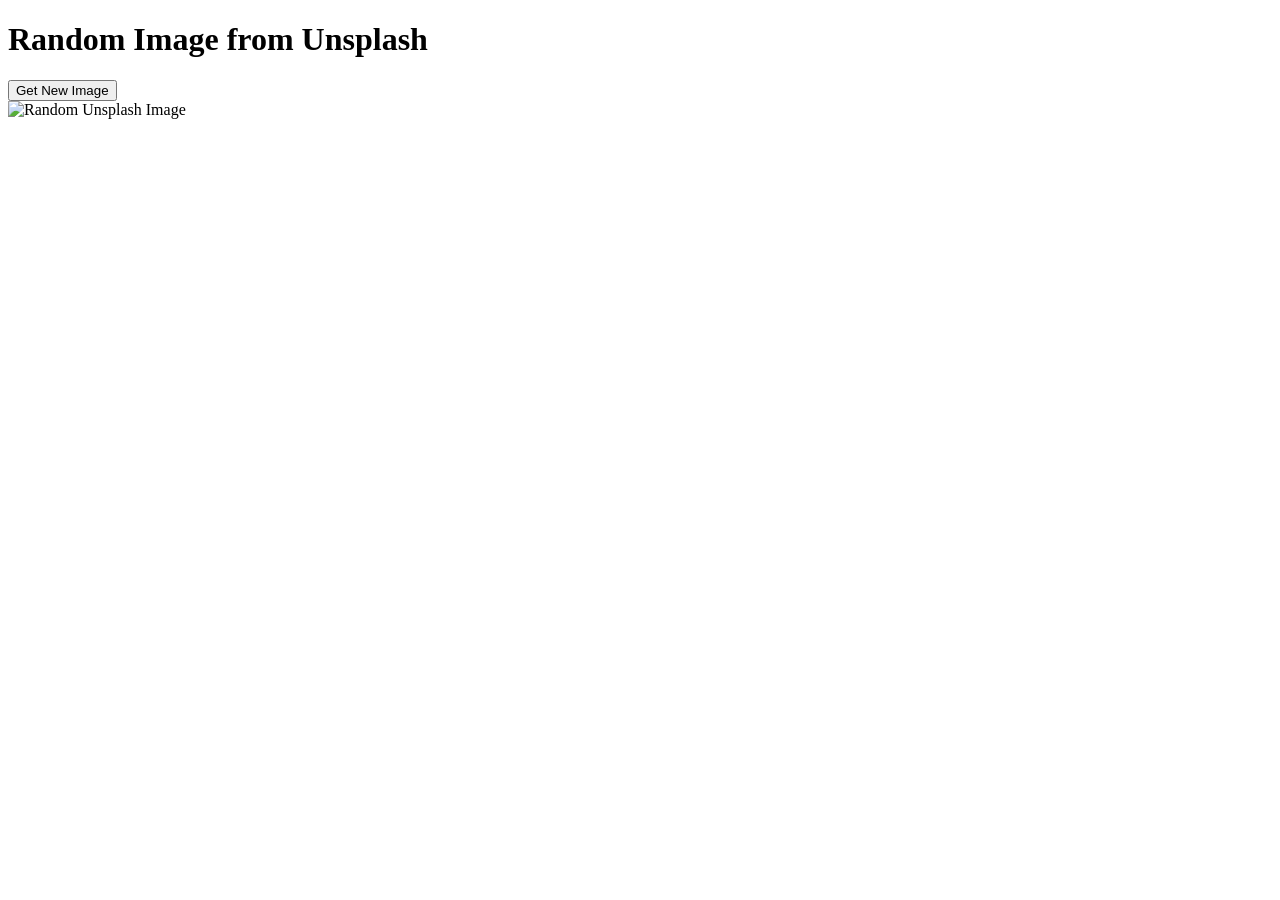
==== index.html @ 875b5807 "Update index.html" ====
<!DOCTYPE html>
<html lang="en">
<head>
    <meta charset="UTF-8">
    <meta name="viewport" content="width=device-width, initial-scale=1.0">
    <title>Random Image from Unsplash</title>
    <link rel="stylesheet" href="styles.css">
</head>
<body>
    <div class="container">
        <h1>Random Image from Unsplash</h1>
        <button id="newImageButton">Get New Image</button>
        <div id="imageContainer">
            <img id="randomImage" src="" alt="Random Unsplash Image">
        </div>
    </div>
    <script src="script.js"></script>
</body>
</html>
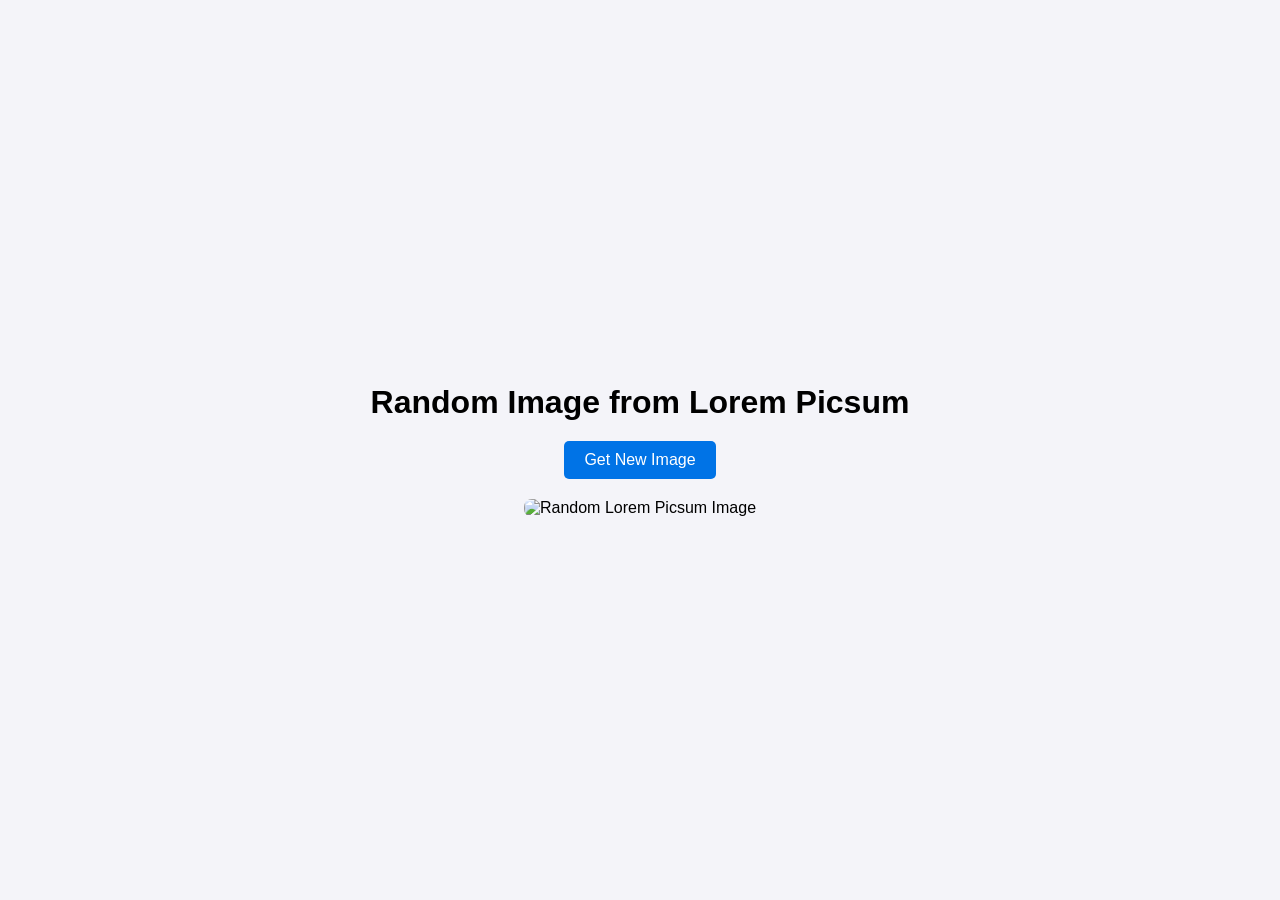
==== commit b2c67808: "Update index.html" ====
--- a/index.html
+++ b/index.html
@@ -3,15 +3,15 @@
 <head>
     <meta charset="UTF-8">
     <meta name="viewport" content="width=device-width, initial-scale=1.0">
-    <title>Random Image from Unsplash</title>
+    <title>Random Image from Lorem Picsum</title>
     <link rel="stylesheet" href="styles.css">
 </head>
 <body>
     <div class="container">
-        <h1>Random Image from Unsplash</h1>
+        <h1>Random Image from Lorem Picsum</h1>
         <button id="newImageButton">Get New Image</button>
         <div id="imageContainer">
-            <img id="randomImage" src="" alt="Random Unsplash Image">
+            <img id="randomImage" src="https://picsum.photos/400/300" alt="Random Lorem Picsum Image">
         </div>
     </div>
     <script src="script.js"></script>
--- a/styles.css
+++ b/styles.css
@@ -0,0 +1,49 @@
+* {
+    margin: 0;
+    padding: 0;
+    box-sizing: border-box;
+}
+
+body {
+    font-family: Arial, sans-serif;
+    background-color: #f4f4f9;
+    display: flex;
+    justify-content: center;
+    align-items: center;
+    height: 100vh;
+    margin: 0;
+}
+
+.container {
+    text-align: center;
+    max-width: 80%;
+}
+
+h1 {
+    font-size: 2rem;
+    margin-bottom: 20px;
+}
+
+button {
+    padding: 10px 20px;
+    background-color: #0073e6;
+    color: white;
+    border: none;
+    border-radius: 5px;
+    cursor: pointer;
+    font-size: 1rem;
+}
+
+button:hover {
+    background-color: #005bb5;
+}
+
+#imageContainer {
+    margin-top: 20px;
+}
+
+#randomImage {
+    max-width: 100%;
+    max-height: 400px;
+    border-radius: 8px;
+}
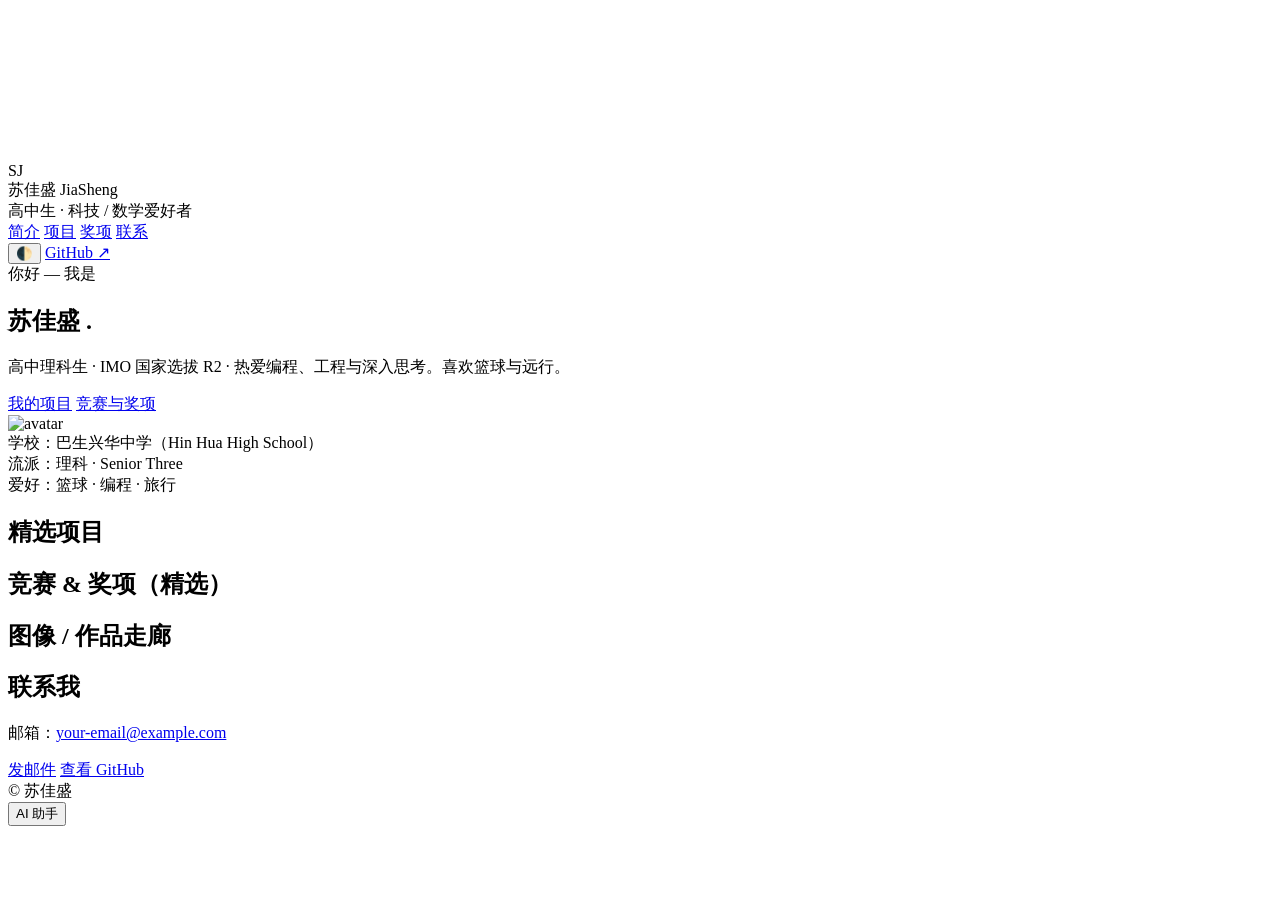
==== commit b64c8a3c: "Update index.html" ====
--- a/index.html
+++ b/index.html
@@ -1,19 +1,107 @@
-<!DOCTYPE html>
-<html lang="en">
+<!doctype html>
+<html lang="zh-Hans">
 <head>
-    <meta charset="UTF-8">
-    <meta name="viewport" content="width=device-width, initial-scale=1.0">
-    <title>Random Image from Lorem Picsum</title>
-    <link rel="stylesheet" href="styles.css">
+  <meta charset="utf-8" />
+  <meta name="viewport" content="width=device-width,initial-scale=1" />
+  <title>苏佳盛 — 科技 / 数学 / 创新</title>
+  <meta name="description" content="苏佳盛（JiaSheng）个人主页 — 科技、数学与项目。内置比赛资料 + AI 查询助手。" />
+  <link rel="stylesheet" href="style.css">
 </head>
 <body>
-    <div class="container">
-        <h1>Random Image from Lorem Picsum</h1>
-        <button id="newImageButton">Get New Image</button>
-        <div id="imageContainer">
-            <img id="randomImage" src="https://picsum.photos/400/300" alt="Random Lorem Picsum Image">
+  <canvas id="starfield"></canvas>
+
+  <header class="topbar">
+    <div class="brand">
+      <div class="logo-hex">SJ</div>
+      <div class="brand-text">
+        <div class="name">苏佳盛 <span class="alias">JiaSheng</span></div>
+        <div class="subtitle">高中生 · 科技 / 数学爱好者</div>
+      </div>
+    </div>
+
+    <nav class="nav">
+      <a href="#intro">简介</a>
+      <a href="#projects">项目</a>
+      <a href="#awards">奖项</a>
+      <a href="#contact">联系</a>
+    </nav>
+
+    <div class="top-actions">
+      <button id="themeToggle" title="切换亮/暗">🌓</button>
+      <a class="ghost-btn" href="https://github.com/refirgeratortoocold" target="_blank" rel="noopener">GitHub ↗</a>
+    </div>
+  </header>
+
+  <main>
+    <section id="hero" class="panel glass">
+      <div class="hero-left">
+        <div class="eyebrow">你好 — 我是</div>
+        <h1 class="headline">苏佳盛 <span class="neon">.</span></h1>
+        <p class="lead">高中理科生 · IMO 国家选拔 R2 · 热爱编程、工程与深入思考。喜欢篮球与远行。</p>
+        <div class="ctas">
+          <a class="btn" href="#projects">我的项目</a>
+          <a class="btn ghost" href="#awards">竞赛与奖项</a>
         </div>
+      </div>
+
+      <div class="hero-right">
+        <div class="avatar-shell" id="avatarShell">
+          <img id="avatarImg" src="assets/avatar.jpg" alt="avatar" />
+          <div class="glow"></div>
+        </div>
+        <div class="info-capsule glass small">
+          <div class="capsule-line">学校：巴生兴华中学（Hin Hua High School）</div>
+          <div class="capsule-line">流派：理科 · Senior Three</div>
+          <div class="capsule-line">爱好：篮球 · 编程 · 旅行</div>
+        </div>
+      </div>
+    </section>
+
+    <section id="projects" class="panel">
+      <h2 class="section-title">精选项目</h2>
+      <div id="projectsGrid" class="grid"></div>
+    </section>
+
+    <section id="awards" class="panel glass">
+      <h2 class="section-title">竞赛 & 奖项（精选）</h2>
+      <div id="timeline" class="timeline"></div>
+    </section>
+
+    <section id="gallery" class="panel">
+      <h2 class="section-title">图像 / 作品走廊</h2>
+      <div id="galleryGrid" class="grid"></div>
+    </section>
+
+    <section id="contact" class="panel glass">
+      <h2 class="section-title">联系我</h2>
+      <p>邮箱：<a id="mailLink" href="mailto:your-email@example.com">your-email@example.com</a></p>
+      <div class="contact-actions">
+        <a class="btn" href="mailto:your-email@example.com">发邮件</a>
+        <a class="btn ghost" href="https://github.com/refirgeratortoocold" target="_blank" rel="noopener">查看 GitHub</a>
+      </div>
+    </section>
+  </main>
+
+  <footer class="footer">
+    <div>© <span id="year"></span> 苏佳盛</div>
+  </footer>
+
+  <!-- AI Assistant floating button + modal -->
+  <button id="openAssistant" class="assistant-btn" title="问 AI：比赛 / 资料 / 解释">AI 助手</button>
+
+  <div id="assistantModal" class="assistant-modal" hidden>
+    <div class="assistant-header">
+      <div>AI 助手</div>
+      <button id="closeAssistant" title="关闭">✕</button>
     </div>
-    <script src="script.js"></script>
+    <div id="assistantMessages" class="assistant-messages" role="log" aria-live="polite"></div>
+
+    <div class="assistant-controls">
+      <input id="assistantInput" placeholder="问我关于比赛、规则、流程或任何你不懂的事项…" />
+      <button id="assistantSend" class="btn">发送</button>
+    </div>
+  </div>
+
+  <script src="script.js" defer></script>
 </body>
 </html>
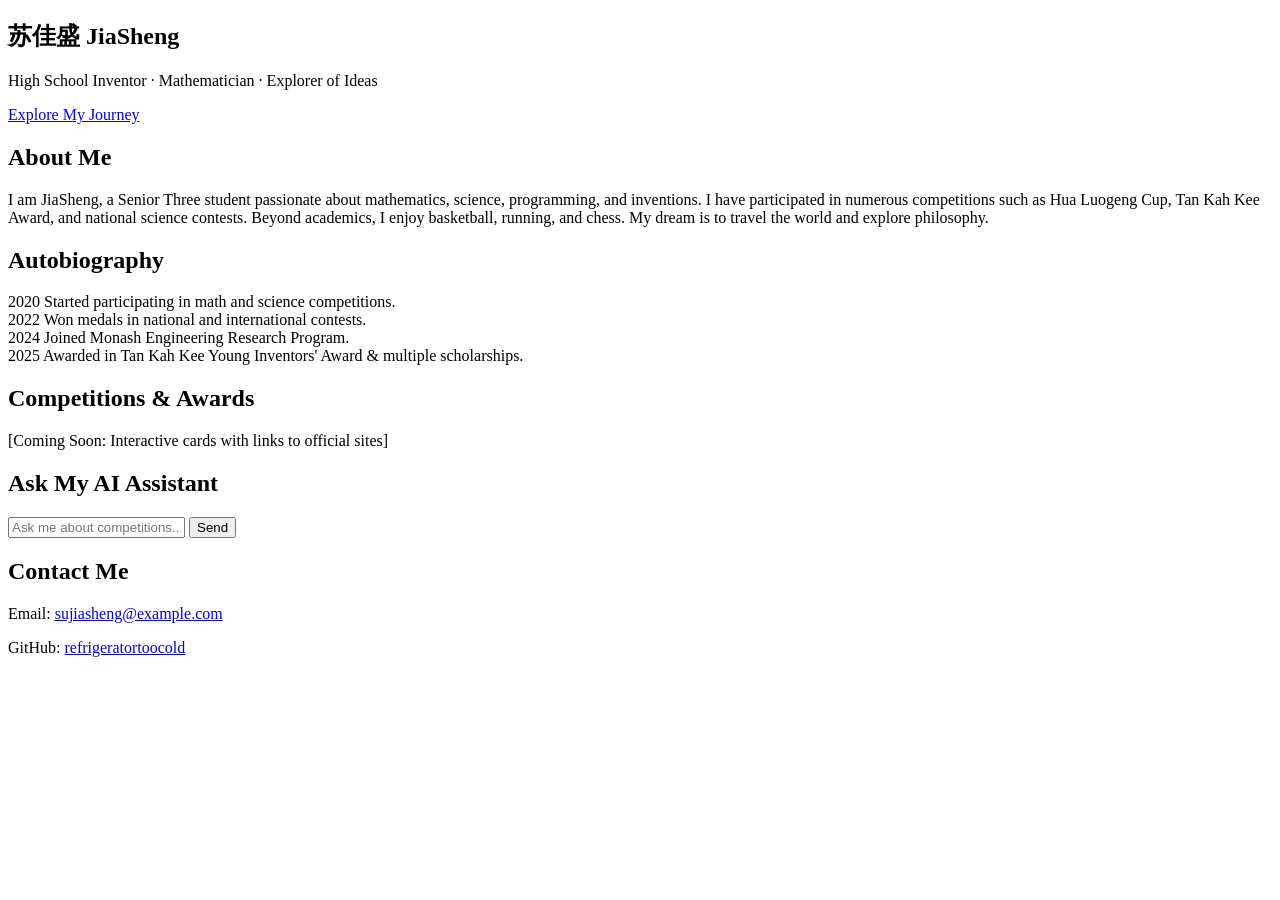
==== commit 960fd210: "Update index.html" ====
--- a/index.html
+++ b/index.html
@@ -1,107 +1,64 @@
-<!doctype html>
-<html lang="zh-Hans">
+<!DOCTYPE html>
+<html lang="en">
 <head>
-  <meta charset="utf-8" />
-  <meta name="viewport" content="width=device-width,initial-scale=1" />
-  <title>苏佳盛 — 科技 / 数学 / 创新</title>
-  <meta name="description" content="苏佳盛（JiaSheng）个人主页 — 科技、数学与项目。内置比赛资料 + AI 查询助手。" />
+  <meta charset="UTF-8">
+  <meta name="viewport" content="width=device-width, initial-scale=1.0">
+  <title>苏佳盛 · JiaSheng</title>
   <link rel="stylesheet" href="style.css">
 </head>
 <body>
-  <canvas id="starfield"></canvas>
+  <!-- Hero Section -->
+  <section class="hero">
+    <div class="overlay"></div>
+    <div class="hero-content">
+      <h1>苏佳盛 JiaSheng</h1>
+      <p>High School Inventor · Mathematician · Explorer of Ideas</p>
+      <a href="#about" class="btn">Explore My Journey</a>
+    </div>
+  </section>
 
-  <header class="topbar">
-    <div class="brand">
-      <div class="logo-hex">SJ</div>
-      <div class="brand-text">
-        <div class="name">苏佳盛 <span class="alias">JiaSheng</span></div>
-        <div class="subtitle">高中生 · 科技 / 数学爱好者</div>
-      </div>
+  <!-- About Section -->
+  <section id="about" class="section">
+    <h2>About Me</h2>
+    <p>I am JiaSheng, a Senior Three student passionate about mathematics, science, programming, and inventions. 
+    I have participated in numerous competitions such as Hua Luogeng Cup, Tan Kah Kee Award, and national science contests. 
+    Beyond academics, I enjoy basketball, running, and chess. My dream is to travel the world and explore philosophy.</p>
+  </section>
+
+  <!-- Autobiography -->
+  <section id="autobiography" class="section">
+    <h2>Autobiography</h2>
+    <div class="timeline">
+      <div class="timeline-item"><span>2020</span> Started participating in math and science competitions.</div>
+      <div class="timeline-item"><span>2022</span> Won medals in national and international contests.</div>
+      <div class="timeline-item"><span>2024</span> Joined Monash Engineering Research Program.</div>
+      <div class="timeline-item"><span>2025</span> Awarded in Tan Kah Kee Young Inventors' Award & multiple scholarships.</div>
     </div>
+  </section>
 
-    <nav class="nav">
-      <a href="#intro">简介</a>
-      <a href="#projects">项目</a>
-      <a href="#awards">奖项</a>
-      <a href="#contact">联系</a>
-    </nav>
+  <!-- Competitions -->
+  <section id="competitions" class="section">
+    <h2>Competitions & Awards</h2>
+    <p>[Coming Soon: Interactive cards with links to official sites]</p>
+  </section>
 
-    <div class="top-actions">
-      <button id="themeToggle" title="切换亮/暗">🌓</button>
-      <a class="ghost-btn" href="https://github.com/refirgeratortoocold" target="_blank" rel="noopener">GitHub ↗</a>
+  <!-- AI Assistant -->
+  <section id="ai" class="section">
+    <h2>Ask My AI Assistant</h2>
+    <div class="chatbox">
+      <div id="chat-log"></div>
+      <input type="text" id="user-input" placeholder="Ask me about competitions..." />
+      <button onclick="sendMessage()">Send</button>
     </div>
-  </header>
+  </section>
 
-  <main>
-    <section id="hero" class="panel glass">
-      <div class="hero-left">
-        <div class="eyebrow">你好 — 我是</div>
-        <h1 class="headline">苏佳盛 <span class="neon">.</span></h1>
-        <p class="lead">高中理科生 · IMO 国家选拔 R2 · 热爱编程、工程与深入思考。喜欢篮球与远行。</p>
-        <div class="ctas">
-          <a class="btn" href="#projects">我的项目</a>
-          <a class="btn ghost" href="#awards">竞赛与奖项</a>
-        </div>
-      </div>
+  <!-- Contact -->
+  <section id="contact" class="section">
+    <h2>Contact Me</h2>
+    <p>Email: <a href="mailto:sujiasheng@example.com">sujiasheng@example.com</a></p>
+    <p>GitHub: <a href="https://github.com/refrigeratortoocold" target="_blank">refrigeratortoocold</a></p>
+  </section>
 
-      <div class="hero-right">
-        <div class="avatar-shell" id="avatarShell">
-          <img id="avatarImg" src="assets/avatar.jpg" alt="avatar" />
-          <div class="glow"></div>
-        </div>
-        <div class="info-capsule glass small">
-          <div class="capsule-line">学校：巴生兴华中学（Hin Hua High School）</div>
-          <div class="capsule-line">流派：理科 · Senior Three</div>
-          <div class="capsule-line">爱好：篮球 · 编程 · 旅行</div>
-        </div>
-      </div>
-    </section>
-
-    <section id="projects" class="panel">
-      <h2 class="section-title">精选项目</h2>
-      <div id="projectsGrid" class="grid"></div>
-    </section>
-
-    <section id="awards" class="panel glass">
-      <h2 class="section-title">竞赛 & 奖项（精选）</h2>
-      <div id="timeline" class="timeline"></div>
-    </section>
-
-    <section id="gallery" class="panel">
-      <h2 class="section-title">图像 / 作品走廊</h2>
-      <div id="galleryGrid" class="grid"></div>
-    </section>
-
-    <section id="contact" class="panel glass">
-      <h2 class="section-title">联系我</h2>
-      <p>邮箱：<a id="mailLink" href="mailto:your-email@example.com">your-email@example.com</a></p>
-      <div class="contact-actions">
-        <a class="btn" href="mailto:your-email@example.com">发邮件</a>
-        <a class="btn ghost" href="https://github.com/refirgeratortoocold" target="_blank" rel="noopener">查看 GitHub</a>
-      </div>
-    </section>
-  </main>
-
-  <footer class="footer">
-    <div>© <span id="year"></span> 苏佳盛</div>
-  </footer>
-
-  <!-- AI Assistant floating button + modal -->
-  <button id="openAssistant" class="assistant-btn" title="问 AI：比赛 / 资料 / 解释">AI 助手</button>
-
-  <div id="assistantModal" class="assistant-modal" hidden>
-    <div class="assistant-header">
-      <div>AI 助手</div>
-      <button id="closeAssistant" title="关闭">✕</button>
-    </div>
-    <div id="assistantMessages" class="assistant-messages" role="log" aria-live="polite"></div>
-
-    <div class="assistant-controls">
-      <input id="assistantInput" placeholder="问我关于比赛、规则、流程或任何你不懂的事项…" />
-      <button id="assistantSend" class="btn">发送</button>
-    </div>
-  </div>
-
-  <script src="script.js" defer></script>
+  <script src="script.js"></script>
 </body>
 </html>
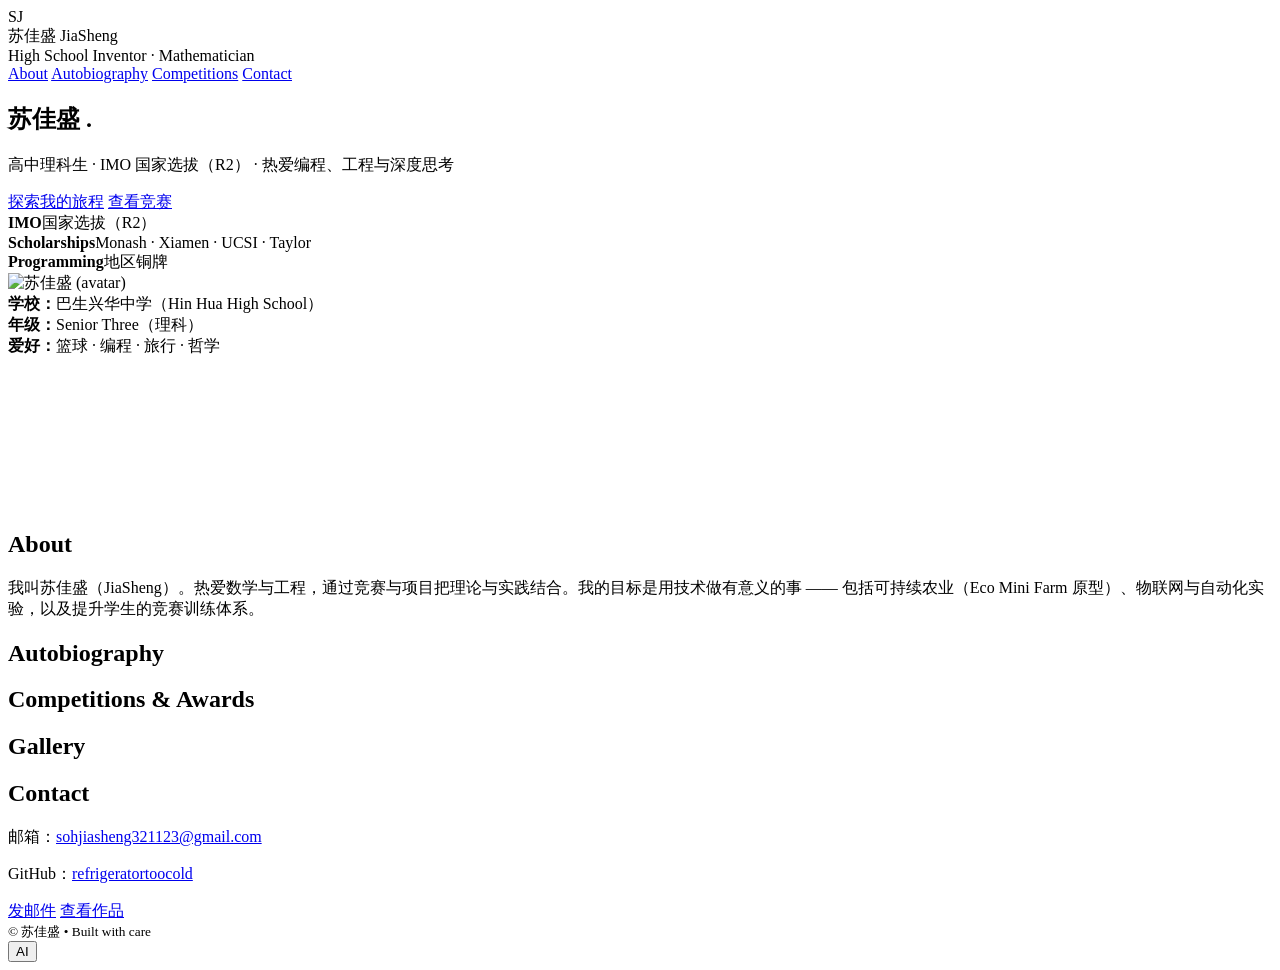
==== commit ab8fd53d: "Update index.html" ====
--- a/index.html
+++ b/index.html
@@ -1,64 +1,128 @@
-<!DOCTYPE html>
-<html lang="en">
+<!doctype html>
+<html lang="zh-Hans">
 <head>
-  <meta charset="UTF-8">
-  <meta name="viewport" content="width=device-width, initial-scale=1.0">
-  <title>苏佳盛 · JiaSheng</title>
+  <meta charset="utf-8" />
+  <meta name="viewport" content="width=device-width,initial-scale=1" />
+  <title>苏佳盛 • JiaSheng — 科技 · 数学 · 创新</title>
+  <meta name="description" content="苏佳盛（JiaSheng）个人主页 — IMO 国家选拔、Monash EROHSS、竞赛获奖与项目展示。内置 AI 助手。" />
+  <link href="https://fonts.googleapis.com/css2?family=Inter:wght@300;400;600;800&display=swap" rel="stylesheet">
   <link rel="stylesheet" href="style.css">
 </head>
 <body>
-  <!-- Hero Section -->
-  <section class="hero">
-    <div class="overlay"></div>
-    <div class="hero-content">
-      <h1>苏佳盛 JiaSheng</h1>
-      <p>High School Inventor · Mathematician · Explorer of Ideas</p>
-      <a href="#about" class="btn">Explore My Journey</a>
+  <header class="topbar">
+    <div class="logo">
+      <div class="logo-mark">SJ</div>
+      <div class="logo-txt">
+        <div class="fullname">苏佳盛 <span class="alias">JiaSheng</span></div>
+        <div class="tagline">High School Inventor · Mathematician</div>
+      </div>
     </div>
-  </section>
 
-  <!-- About Section -->
-  <section id="about" class="section">
-    <h2>About Me</h2>
-    <p>I am JiaSheng, a Senior Three student passionate about mathematics, science, programming, and inventions. 
-    I have participated in numerous competitions such as Hua Luogeng Cup, Tan Kah Kee Award, and national science contests. 
-    Beyond academics, I enjoy basketball, running, and chess. My dream is to travel the world and explore philosophy.</p>
-  </section>
+    <nav class="nav">
+      <a href="#about">About</a>
+      <a href="#autobiography">Autobiography</a>
+      <a href="#competitions">Competitions</a>
+      <a href="#contact">Contact</a>
+    </nav>
+  </header>
 
-  <!-- Autobiography -->
-  <section id="autobiography" class="section">
-    <h2>Autobiography</h2>
-    <div class="timeline">
-      <div class="timeline-item"><span>2020</span> Started participating in math and science competitions.</div>
-      <div class="timeline-item"><span>2022</span> Won medals in national and international contests.</div>
-      <div class="timeline-item"><span>2024</span> Joined Monash Engineering Research Program.</div>
-      <div class="timeline-item"><span>2025</span> Awarded in Tan Kah Kee Young Inventors' Award & multiple scholarships.</div>
+  <main>
+    <!-- HERO -->
+    <section id="hero" class="hero">
+      <div class="hero-inner">
+        <div class="hero-left">
+          <h1 class="hero-title">苏佳盛 <span class="neon">.</span></h1>
+          <p class="hero-sub">高中理科生 · IMO 国家选拔（R2） · 热爱编程、工程与深度思考</p>
+          <div class="hero-ctas">
+            <a class="btn primary" href="#autobiography">探索我的旅程</a>
+            <a class="btn ghost" href="#competitions">查看竞赛</a>
+          </div>
+
+          <div class="hero-stats">
+            <div><strong>IMO</strong><span>国家选拔（R2）</span></div>
+            <div><strong>Scholarships</strong><span>Monash · Xiamen · UCSI · Taylor</span></div>
+            <div><strong>Programming</strong><span>地区铜牌</span></div>
+          </div>
+        </div>
+
+        <div class="hero-right">
+          <div class="portrait" id="portrait">
+            <img id="portraitImg" src="assets/avatar.jpg" alt="苏佳盛 (avatar)" onerror="this.src=generateInitialsSVG('SJ')">
+            <div class="portrait-glow"></div>
+          </div>
+          <div class="card mini glass">
+            <div><strong>学校：</strong>巴生兴华中学（Hin Hua High School）</div>
+            <div><strong>年级：</strong>Senior Three（理科）</div>
+            <div><strong>爱好：</strong>篮球 · 编程 · 旅行 · 哲学</div>
+          </div>
+        </div>
+      </div>
+
+      <!-- subtle animated gradient overlay -->
+      <canvas id="bgCanvas" class="bg-canvas" aria-hidden="true"></canvas>
+    </section>
+
+    <!-- ABOUT -->
+    <section id="about" class="panel">
+      <h2>About</h2>
+      <p class="lead">我叫苏佳盛（JiaSheng）。热爱数学与工程，通过竞赛与项目把理论与实践结合。我的目标是用技术做有意义的事 —— 包括可持续农业（Eco Mini Farm 原型）、物联网与自动化实验，以及提升学生的竞赛训练体系。</p>
+    </section>
+
+    <!-- AUTOBIOGRAPHY -->
+    <section id="autobiography" class="panel glass">
+      <h2>Autobiography</h2>
+      <div class="timeline" id="timeline">
+        <!-- JS will populate detailed timeline from CONFIG -->
+      </div>
+    </section>
+
+    <!-- COMPETITIONS -->
+    <section id="competitions" class="panel">
+      <h2>Competitions & Awards</h2>
+      <div class="grid" id="compGrid">
+        <!-- JS will inject competition cards -->
+      </div>
+    </section>
+
+    <!-- GALLERY (placeholder for images) -->
+    <section id="gallery" class="panel glass">
+      <h2>Gallery</h2>
+      <div class="gallery-grid" id="galleryGrid">
+        <!-- JS fills placeholders; replace with real images in /assets/ -->
+      </div>
+    </section>
+
+    <!-- CONTACT -->
+    <section id="contact" class="panel">
+      <h2>Contact</h2>
+      <p>邮箱：<a href="mailto:sohjiasheng321123@gmail.com">sohjiasheng321123@gmail.com</a></p>
+      <p>GitHub：<a href="https://github.com/refrigeratortoocold" target="_blank" rel="noopener">refrigeratortoocold</a></p>
+      <div style="margin-top:12px">
+        <a class="btn primary" href="mailto:sohjiasheng321123@gmail.com">发邮件</a>
+        <a class="btn ghost" href="#gallery">查看作品</a>
+      </div>
+    </section>
+  </main>
+
+  <footer class="footer">
+    <small>© <span id="year"></span> 苏佳盛 • Built with care</small>
+  </footer>
+
+  <!-- Floating AI assistant (compact) -->
+  <button id="assistantBtn" class="assistant-btn" title="问 AI：关于竞赛 / 报名 / 规则">AI</button>
+
+  <div id="assistantPanel" class="assistant-panel" hidden aria-hidden="true">
+    <div class="assistant-head">
+      <div>AI 助手</div>
+      <button id="assistantClose" class="close">✕</button>
     </div>
-  </section>
+    <div id="assistantMessages" class="assistant-messages" role="log" aria-live="polite"></div>
+    <div class="assistant-controls">
+      <input id="assistantInput" placeholder="问我比赛、规则、流程或我的经历…" />
+      <button id="assistantSend" class="btn primary">发送</button>
+    </div>
+  </div>
 
-  <!-- Competitions -->
-  <section id="competitions" class="section">
-    <h2>Competitions & Awards</h2>
-    <p>[Coming Soon: Interactive cards with links to official sites]</p>
-  </section>
-
-  <!-- AI Assistant -->
-  <section id="ai" class="section">
-    <h2>Ask My AI Assistant</h2>
-    <div class="chatbox">
-      <div id="chat-log"></div>
-      <input type="text" id="user-input" placeholder="Ask me about competitions..." />
-      <button onclick="sendMessage()">Send</button>
-    </div>
-  </section>
-
-  <!-- Contact -->
-  <section id="contact" class="section">
-    <h2>Contact Me</h2>
-    <p>Email: <a href="mailto:sujiasheng@example.com">sujiasheng@example.com</a></p>
-    <p>GitHub: <a href="https://github.com/refrigeratortoocold" target="_blank">refrigeratortoocold</a></p>
-  </section>
-
-  <script src="script.js"></script>
+  <script src="script.js" defer></script>
 </body>
 </html>
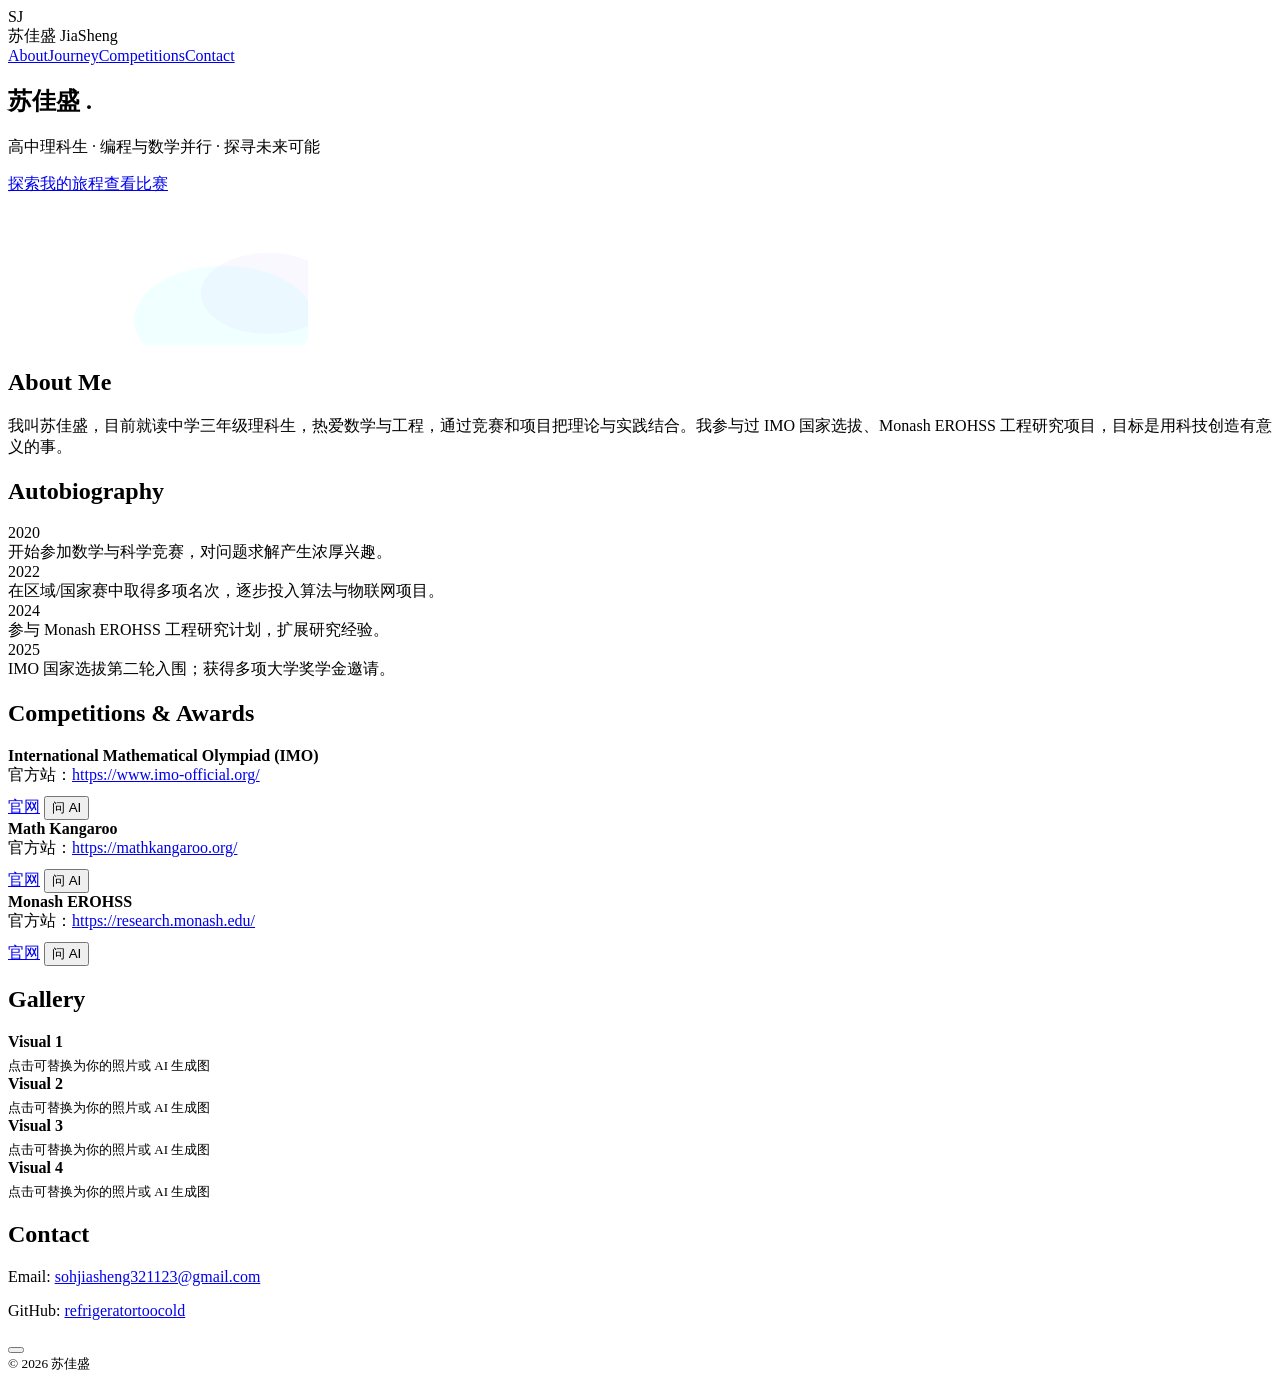
==== commit 36692f26: "Update index.html" ====
--- a/index.html
+++ b/index.html
@@ -3,126 +3,60 @@
 <head>
   <meta charset="utf-8" />
   <meta name="viewport" content="width=device-width,initial-scale=1" />
-  <title>苏佳盛 • JiaSheng — 科技 · 数学 · 创新</title>
-  <meta name="description" content="苏佳盛（JiaSheng）个人主页 — IMO 国家选拔、Monash EROHSS、竞赛获奖与项目展示。内置 AI 助手。" />
+  <title>苏佳盛 · 科技 · 数学 · 创新</title>
+  <meta name="description" content="苏佳盛（JiaSheng） — IMO国家选拔、Monash EROHSS、竞赛奖项、AI 助手演示" />
   <link href="https://fonts.googleapis.com/css2?family=Inter:wght@300;400;600;800&display=swap" rel="stylesheet">
   <link rel="stylesheet" href="style.css">
 </head>
 <body>
   <header class="topbar">
-    <div class="logo">
-      <div class="logo-mark">SJ</div>
-      <div class="logo-txt">
-        <div class="fullname">苏佳盛 <span class="alias">JiaSheng</span></div>
-        <div class="tagline">High School Inventor · Mathematician</div>
-      </div>
-    </div>
-
-    <nav class="nav">
-      <a href="#about">About</a>
-      <a href="#autobiography">Autobiography</a>
-      <a href="#competitions">Competitions</a>
-      <a href="#contact">Contact</a>
-    </nav>
+    <div class="logo"><div class="logo-mark">SJ</div><div class="logo-text">苏佳盛 <span class="alias">JiaSheng</span></div></div>
+    <nav class="nav"><a href="#about">About</a><a href="#autobiography">Journey</a><a href="#competitions">Competitions</a><a href="#contact">Contact</a></nav>
   </header>
 
   <main>
-    <!-- HERO -->
     <section id="hero" class="hero">
-      <div class="hero-inner">
-        <div class="hero-left">
-          <h1 class="hero-title">苏佳盛 <span class="neon">.</span></h1>
-          <p class="hero-sub">高中理科生 · IMO 国家选拔（R2） · 热爱编程、工程与深度思考</p>
-          <div class="hero-ctas">
-            <a class="btn primary" href="#autobiography">探索我的旅程</a>
-            <a class="btn ghost" href="#competitions">查看竞赛</a>
-          </div>
-
-          <div class="hero-stats">
-            <div><strong>IMO</strong><span>国家选拔（R2）</span></div>
-            <div><strong>Scholarships</strong><span>Monash · Xiamen · UCSI · Taylor</span></div>
-            <div><strong>Programming</strong><span>地区铜牌</span></div>
-          </div>
-        </div>
-
-        <div class="hero-right">
-          <div class="portrait" id="portrait">
-            <img id="portraitImg" src="assets/avatar.jpg" alt="苏佳盛 (avatar)" onerror="this.src=generateInitialsSVG('SJ')">
-            <div class="portrait-glow"></div>
-          </div>
-          <div class="card mini glass">
-            <div><strong>学校：</strong>巴生兴华中学（Hin Hua High School）</div>
-            <div><strong>年级：</strong>Senior Three（理科）</div>
-            <div><strong>爱好：</strong>篮球 · 编程 · 旅行 · 哲学</div>
-          </div>
-        </div>
-      </div>
-
-      <!-- subtle animated gradient overlay -->
-      <canvas id="bgCanvas" class="bg-canvas" aria-hidden="true"></canvas>
+      <h1>苏佳盛 <span class="neon">.</span></h1>
+      <p>高中理科生 · 编程与数学并行 · 探寻未来可能</p>
+      <div class="hero-btns"><a href="#autobiography" class="btn primary">探索我的旅程</a><a href="#competitions" class="btn ghost">查看比赛</a></div>
+      <canvas id="bgCanvas" aria-hidden="true"></canvas>
     </section>
 
-    <!-- ABOUT -->
     <section id="about" class="panel">
-      <h2>About</h2>
-      <p class="lead">我叫苏佳盛（JiaSheng）。热爱数学与工程，通过竞赛与项目把理论与实践结合。我的目标是用技术做有意义的事 —— 包括可持续农业（Eco Mini Farm 原型）、物联网与自动化实验，以及提升学生的竞赛训练体系。</p>
+      <h2>About Me</h2>
+      <p>我叫苏佳盛，目前就读中学三年级理科生，热爱数学与工程，通过竞赛和项目把理论与实践结合。我参与过 IMO 国家选拔、Monash EROHSS 工程研究项目，目标是用科技创造有意义的事。</p>
     </section>
 
-    <!-- AUTOBIOGRAPHY -->
     <section id="autobiography" class="panel glass">
       <h2>Autobiography</h2>
-      <div class="timeline" id="timeline">
-        <!-- JS will populate detailed timeline from CONFIG -->
-      </div>
+      <div id="timeline" class="timeline"></div>
     </section>
 
-    <!-- COMPETITIONS -->
     <section id="competitions" class="panel">
       <h2>Competitions & Awards</h2>
-      <div class="grid" id="compGrid">
-        <!-- JS will inject competition cards -->
-      </div>
+      <div id="compGrid" class="grid"></div>
     </section>
 
-    <!-- GALLERY (placeholder for images) -->
     <section id="gallery" class="panel glass">
       <h2>Gallery</h2>
-      <div class="gallery-grid" id="galleryGrid">
-        <!-- JS fills placeholders; replace with real images in /assets/ -->
-      </div>
+      <div id="galleryGrid" class="gallery-grid"></div>
     </section>
 
-    <!-- CONTACT -->
     <section id="contact" class="panel">
       <h2>Contact</h2>
-      <p>邮箱：<a href="mailto:sohjiasheng321123@gmail.com">sohjiasheng321123@gmail.com</a></p>
-      <p>GitHub：<a href="https://github.com/refrigeratortoocold" target="_blank" rel="noopener">refrigeratortoocold</a></p>
-      <div style="margin-top:12px">
-        <a class="btn primary" href="mailto:sohjiasheng321123@gmail.com">发邮件</a>
-        <a class="btn ghost" href="#gallery">查看作品</a>
-      </div>
+      <p>Email: <a href="mailto:sohjiasheng321123@gmail.com">sohjiasheng321123@gmail.com</a></p>
+      <p>GitHub: <a href="https://github.com/refrigeratortoocold" target="_blank">refrigeratortoocold</a></p>
     </section>
   </main>
 
-  <footer class="footer">
-    <small>© <span id="year"></span> 苏佳盛 • Built with care</small>
-  </footer>
-
-  <!-- Floating AI assistant (compact) -->
-  <button id="assistantBtn" class="assistant-btn" title="问 AI：关于竞赛 / 报名 / 规则">AI</button>
-
-  <div id="assistantPanel" class="assistant-panel" hidden aria-hidden="true">
-    <div class="assistant-head">
-      <div>AI 助手</div>
-      <button id="assistantClose" class="close">✕</button>
-    </div>
-    <div id="assistantMessages" class="assistant-messages" role="log" aria-live="polite"></div>
-    <div class="assistant-controls">
-      <input id="assistantInput" placeholder="问我比赛、规则、流程或我的经历…" />
-      <button id="assistantSend" class="btn primary">发送</button>
-    </div>
+  <button id="assistantBtn" class="assistant-btn" title="Ask AI"></button>
+  <div id="assistantPanel" class="assistant-panel" hidden>
+    <div class="assistant-head"><div>AI 助手</div><button id="assistantClose" class="close">×</button></div>
+    <div id="assistantMessages" class="assistant-messages"></div>
+    <div class="assistant-controls"><input id="assistantInput" placeholder="问我比赛、规则、报名…" /><button id="assistantSend" class="btn primary">发送</button></div>
   </div>
 
+  <footer class="footer"><small>© <span id="year"></span> 苏佳盛</small></footer>
   <script src="script.js" defer></script>
 </body>
 </html>
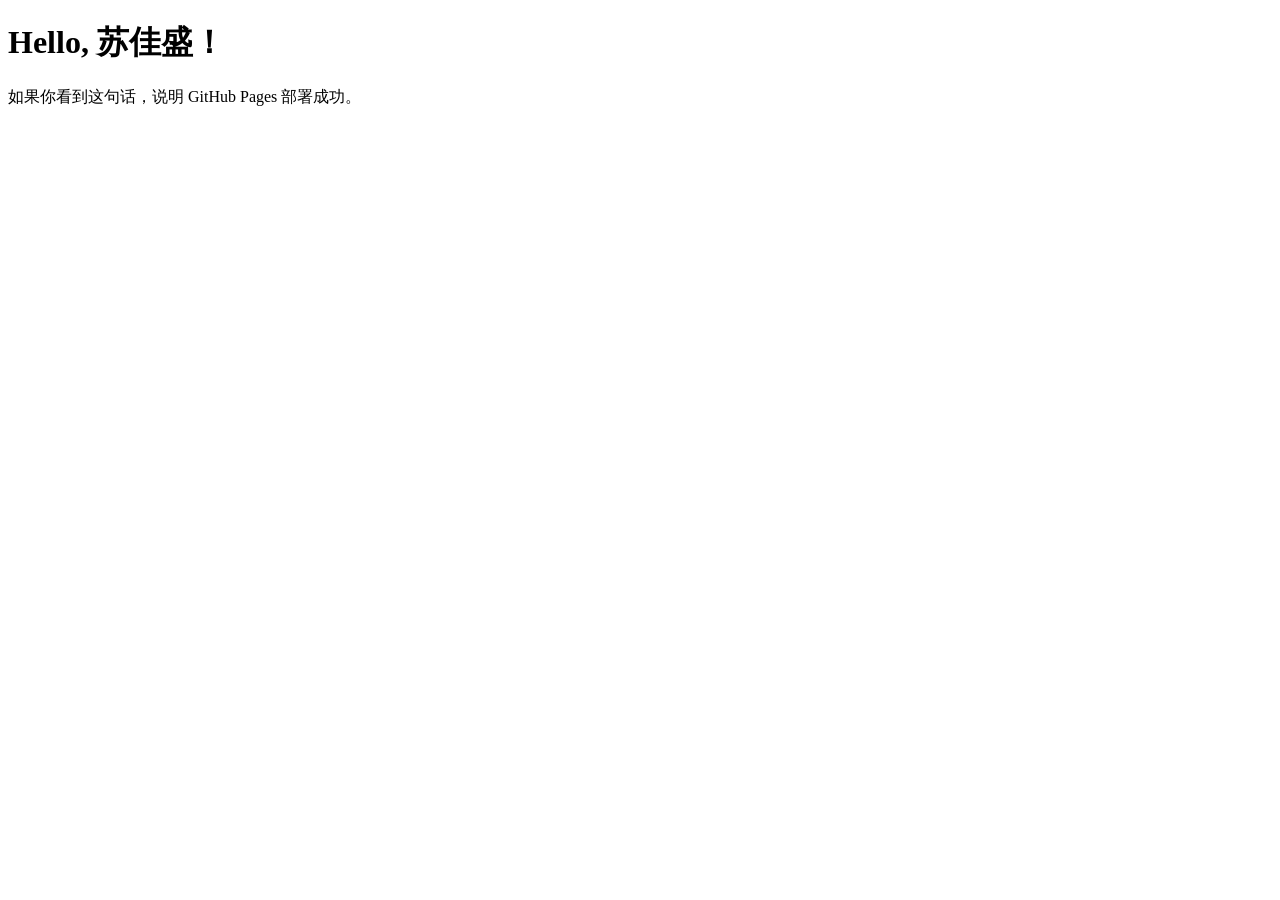
==== commit cf864835: "Update index.html" ====
--- a/index.html
+++ b/index.html
@@ -1,62 +1,14 @@
 <!doctype html>
 <html lang="zh-Hans">
 <head>
-  <meta charset="utf-8" />
-  <meta name="viewport" content="width=device-width,initial-scale=1" />
-  <title>苏佳盛 · 科技 · 数学 · 创新</title>
-  <meta name="description" content="苏佳盛（JiaSheng） — IMO国家选拔、Monash EROHSS、竞赛奖项、AI 助手演示" />
-  <link href="https://fonts.googleapis.com/css2?family=Inter:wght@300;400;600;800&display=swap" rel="stylesheet">
+  <meta charset="utf-8">
+  <meta name="viewport" content="width=device-width,initial-scale=1">
+  <title>测试首页</title>
   <link rel="stylesheet" href="style.css">
 </head>
 <body>
-  <header class="topbar">
-    <div class="logo"><div class="logo-mark">SJ</div><div class="logo-text">苏佳盛 <span class="alias">JiaSheng</span></div></div>
-    <nav class="nav"><a href="#about">About</a><a href="#autobiography">Journey</a><a href="#competitions">Competitions</a><a href="#contact">Contact</a></nav>
-  </header>
-
-  <main>
-    <section id="hero" class="hero">
-      <h1>苏佳盛 <span class="neon">.</span></h1>
-      <p>高中理科生 · 编程与数学并行 · 探寻未来可能</p>
-      <div class="hero-btns"><a href="#autobiography" class="btn primary">探索我的旅程</a><a href="#competitions" class="btn ghost">查看比赛</a></div>
-      <canvas id="bgCanvas" aria-hidden="true"></canvas>
-    </section>
-
-    <section id="about" class="panel">
-      <h2>About Me</h2>
-      <p>我叫苏佳盛，目前就读中学三年级理科生，热爱数学与工程，通过竞赛和项目把理论与实践结合。我参与过 IMO 国家选拔、Monash EROHSS 工程研究项目，目标是用科技创造有意义的事。</p>
-    </section>
-
-    <section id="autobiography" class="panel glass">
-      <h2>Autobiography</h2>
-      <div id="timeline" class="timeline"></div>
-    </section>
-
-    <section id="competitions" class="panel">
-      <h2>Competitions & Awards</h2>
-      <div id="compGrid" class="grid"></div>
-    </section>
-
-    <section id="gallery" class="panel glass">
-      <h2>Gallery</h2>
-      <div id="galleryGrid" class="gallery-grid"></div>
-    </section>
-
-    <section id="contact" class="panel">
-      <h2>Contact</h2>
-      <p>Email: <a href="mailto:sohjiasheng321123@gmail.com">sohjiasheng321123@gmail.com</a></p>
-      <p>GitHub: <a href="https://github.com/refrigeratortoocold" target="_blank">refrigeratortoocold</a></p>
-    </section>
-  </main>
-
-  <button id="assistantBtn" class="assistant-btn" title="Ask AI"></button>
-  <div id="assistantPanel" class="assistant-panel" hidden>
-    <div class="assistant-head"><div>AI 助手</div><button id="assistantClose" class="close">×</button></div>
-    <div id="assistantMessages" class="assistant-messages"></div>
-    <div class="assistant-controls"><input id="assistantInput" placeholder="问我比赛、规则、报名…" /><button id="assistantSend" class="btn primary">发送</button></div>
-  </div>
-
-  <footer class="footer"><small>© <span id="year"></span> 苏佳盛</small></footer>
-  <script src="script.js" defer></script>
+  <h1>Hello, 苏佳盛！</h1>
+  <p>如果你看到这句话，说明 GitHub Pages 部署成功。</p>
+  <script src="script.js"></script>
 </body>
 </html>
